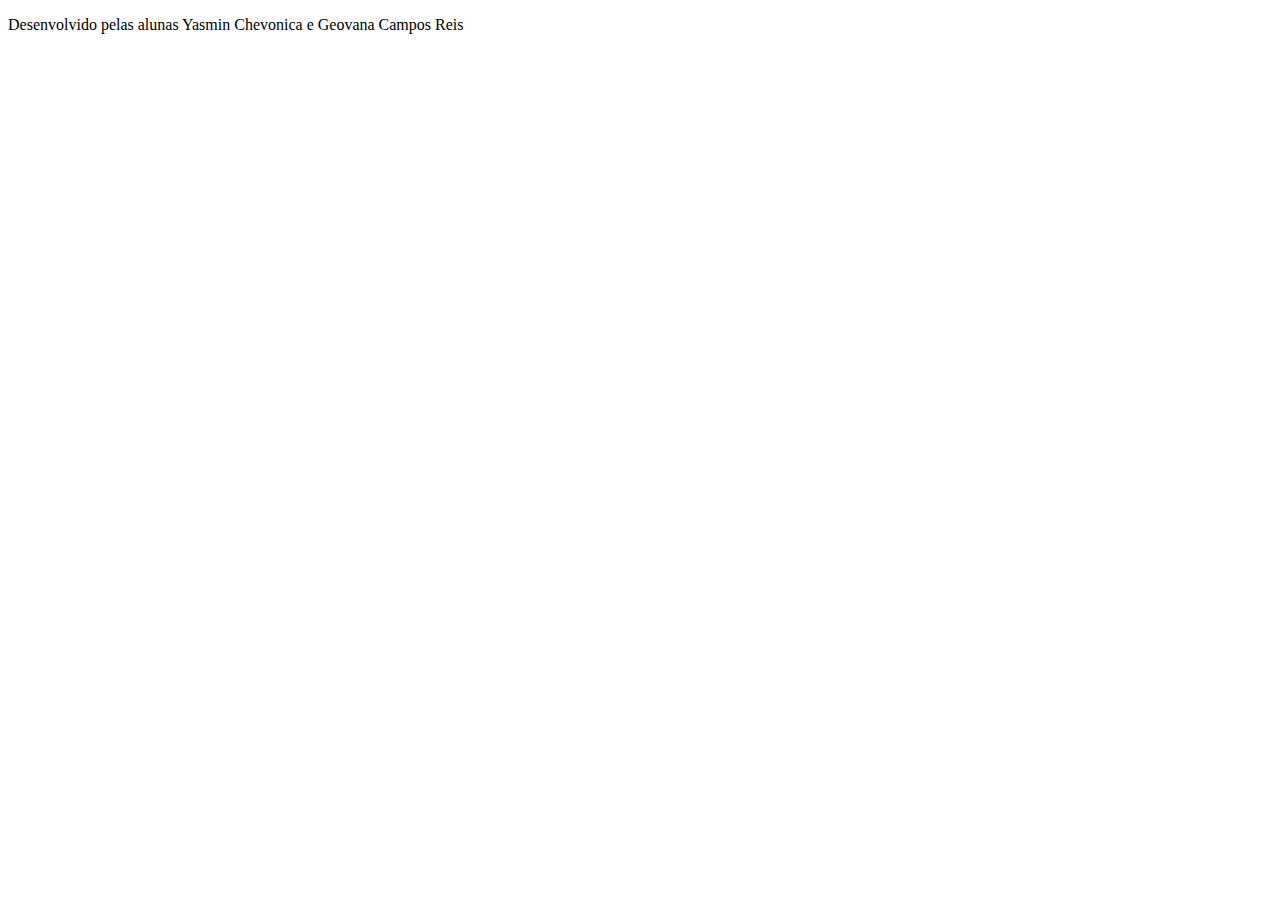
==== index.html @ 433d17b6 "h0" ====
<!DOCTYPE html>
<html lang="pt-br">
<head>
    <meta charset="UTF-8">
    <meta name="viewport" content="width=., initial-scale=1.0">
    <link rel="stylesheet" href="style.css">
    <title>Document</title>
</head>
<body>
    <section id="container">

    </section>
    <footer>
<p>Desenvolvido pelas alunas Yasmin Chevonica e Geovana Campos Reis </p>
    </footer>
</body>
</html>
---- style.css ----
:root{
        --fundo:#A52A2A;
        --cor-frente:#FF7F50;
        --cor-verso:#8B008B;
        --destaque:#4B0082;
        
    }
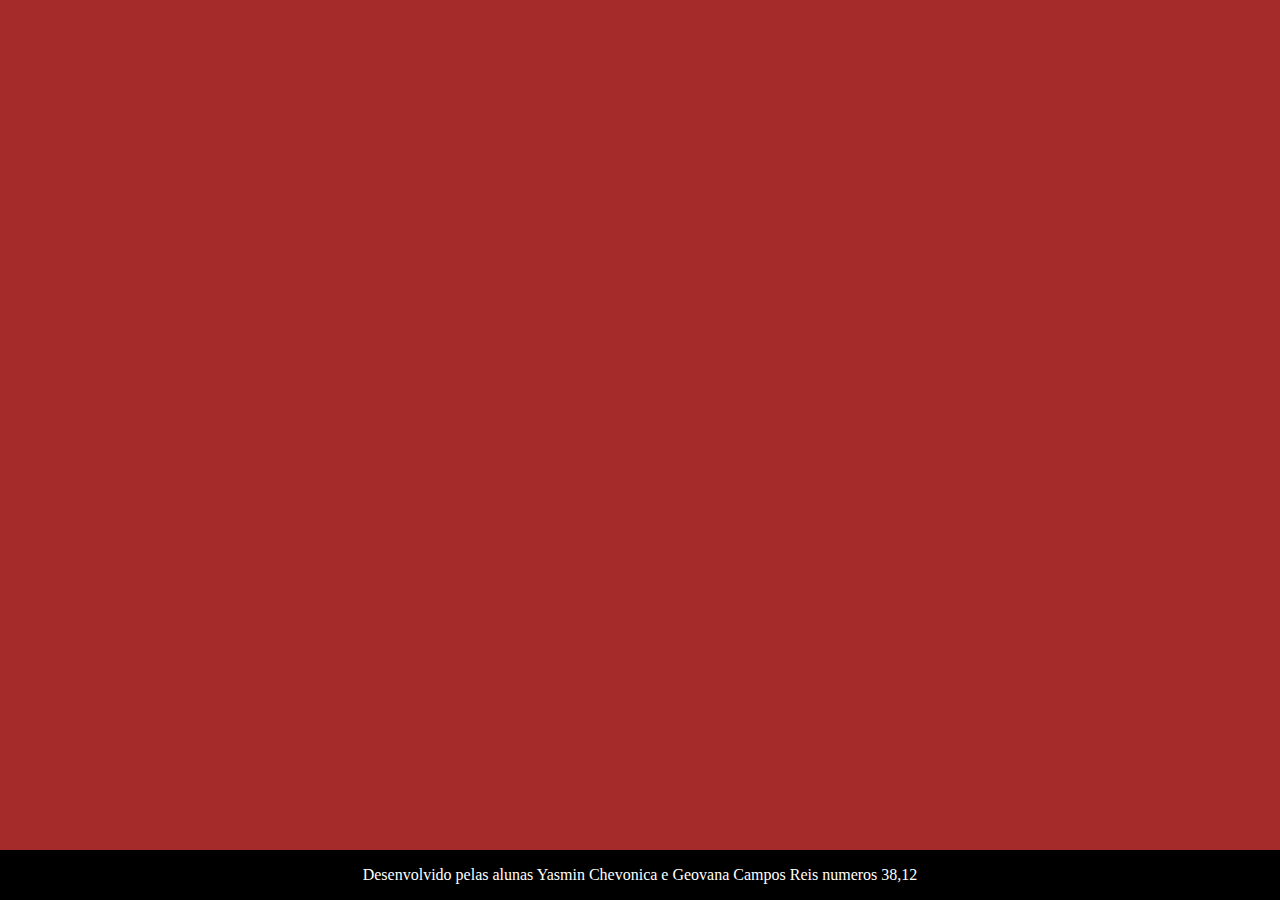
==== commit 051cb3ed: "d" ====
--- a/index.html
+++ b/index.html
@@ -11,7 +11,7 @@
 
     </section>
     <footer>
-<p>Desenvolvido pelas alunas Yasmin Chevonica e Geovana Campos Reis </p>
+<p>Desenvolvido pelas alunas Yasmin Chevonica e Geovana Campos Reis numeros 38,12</p>
     </footer>
 </body>
 </html>
--- a/style.css
+++ b/style.css
@@ -3,5 +3,22 @@
         --cor-frente:#FF7F50;
         --cor-verso:#8B008B;
         --destaque:#4B0082;
-        
+        --preto:#000000;
+        --branco:#ffffff;
+
+
     }
+
+body{
+background-color: var(--fundo);
+margin: 0;
+}
+
+footer{
+position:fixed;
+bottom:0;
+background-color:var(--preto);
+color:var(--branco);
+width:100% ;
+text-align: center;
+}
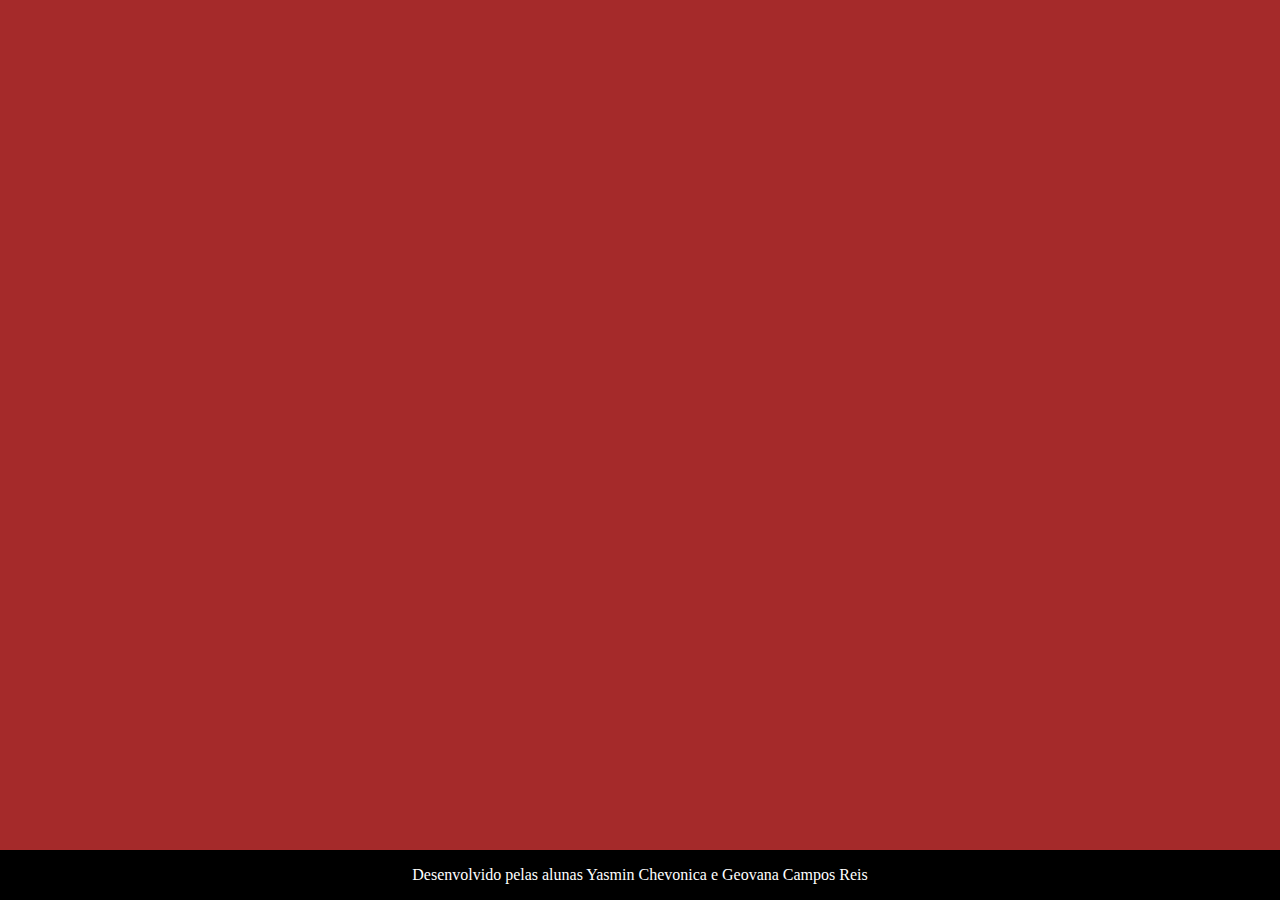
==== commit d12f3d98: "d" ====
--- a/index.html
+++ b/index.html
@@ -11,7 +11,7 @@
 
     </section>
     <footer>
-<p>Desenvolvido pelas alunas Yasmin Chevonica e Geovana Campos Reis numeros 38,12</p>
+<p>Desenvolvido pelas alunas Yasmin Chevonica e Geovana Campos Reis</p>
     </footer>
 </body>
 </html>
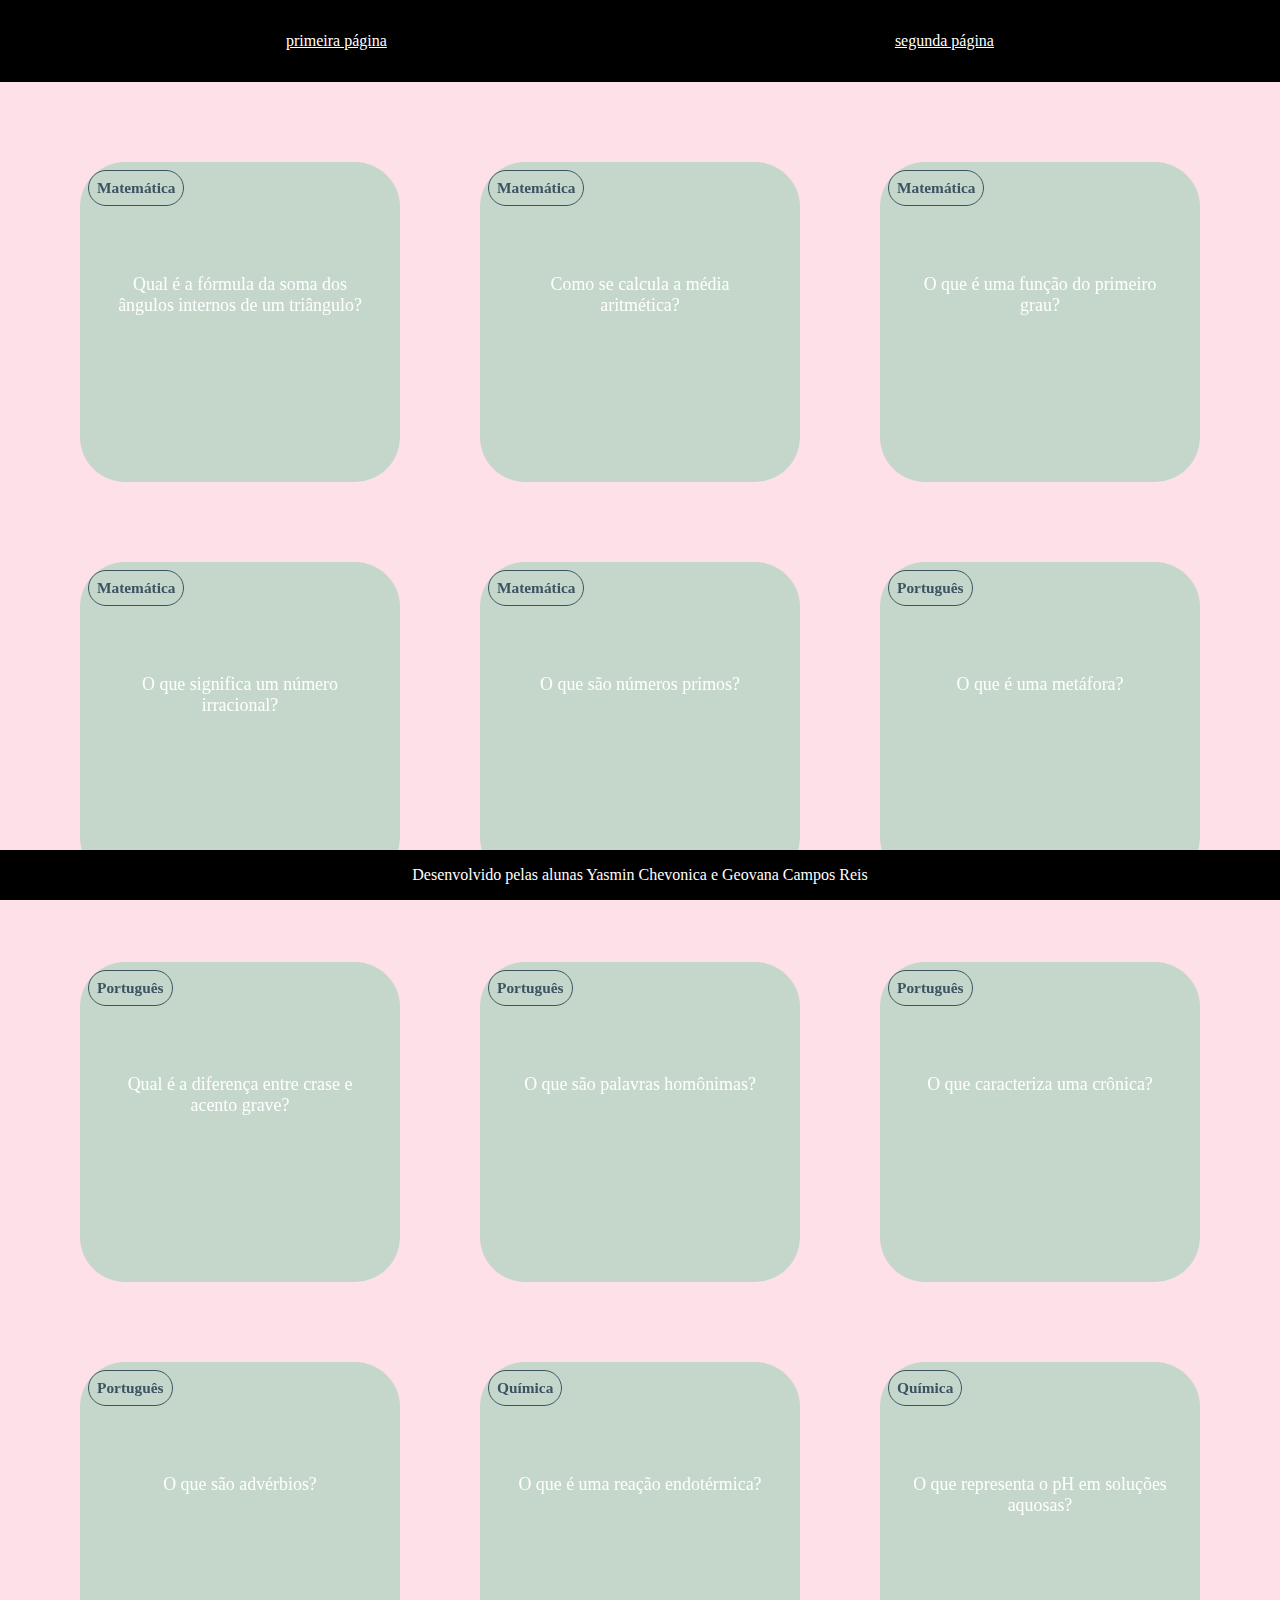
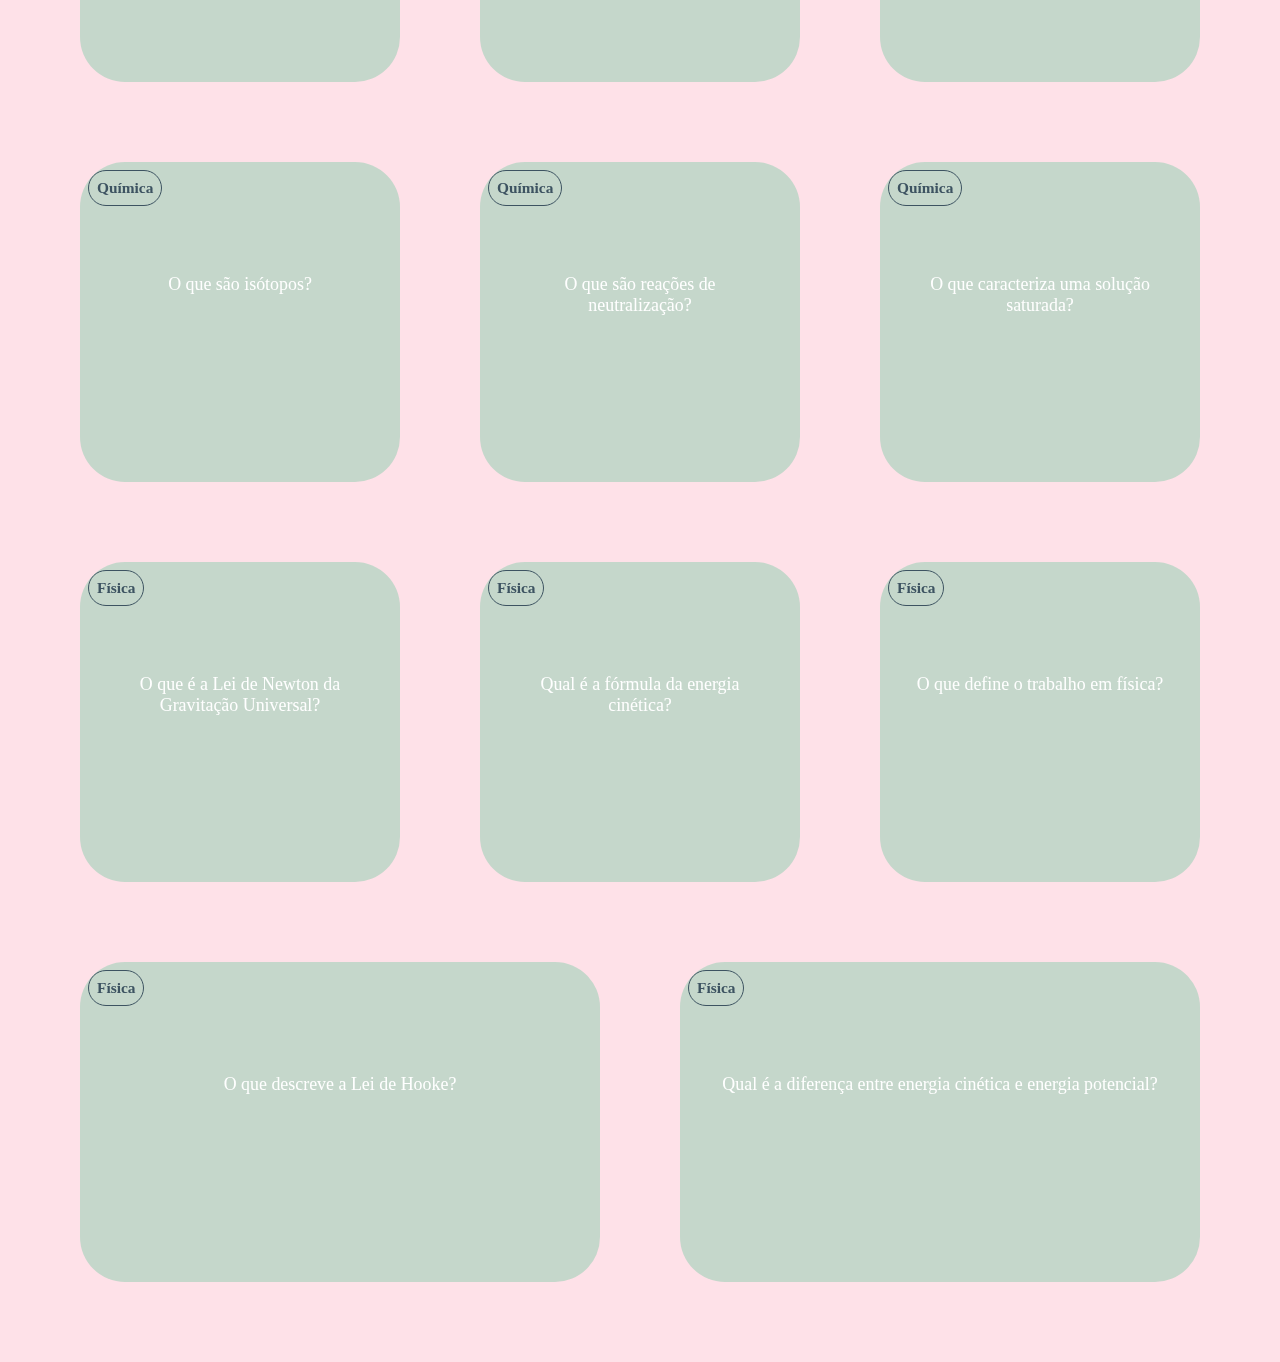
==== commit 1713aa62: "htjm" ====
--- a/index.html
+++ b/index.html
@@ -7,11 +7,19 @@
     <title>Document</title>
 </head>
 <body>
+    <header>
+        <a href="index.html">primeira página</a>
+        <a href="2.html">segunda página</a>
+    </header>
     <section id="container">
 
     </section>
     <footer>
 <p>Desenvolvido pelas alunas Yasmin Chevonica e Geovana Campos Reis</p>
     </footer>
+    <script src="main.js"></script>
+    <script src="perguntas.js"></script>
 </body>
 </html>
+
+
--- a/style.css
+++ b/style.css
@@ -1,8 +1,8 @@
     :root{
-        --fundo:#A52A2A;
-        --cor-frente:#FF7F50;
-        --cor-verso:#8B008B;
-        --destaque:#4B0082;
+        --fundo:#fee1e8;
+        --cor-frente:#c5d7cb;
+        --cor-verso:#efc5b9;
+        --destaque:#3d5361;
         --preto:#000000;
         --branco:#ffffff;
 
@@ -14,6 +14,17 @@
 margin: 0;
 }
 
+header{
+    background-color: var(--preto);
+    display: flex;
+    justify-content: space-around;
+    padding: 2rem;
+}
+
+header a{
+    color: var(--branco);
+}
+
 footer{
 position:fixed;
 bottom:0;
@@ -22,3 +33,67 @@
 width:100% ;
 text-align: center;
 }
+
+#container{
+    padding: 4rem;
+    display: flex;
+    gap: 3rem;
+    flex-wrap: wrap;
+}
+
+.cartao{
+    flex-grow: 1;
+    flex-basis: calc(33% - 6rem);
+    height: 20rem;
+    margin: 1rem;
+}
+
+.conteudo-cartao{
+    background-color: var(--cor-frente);
+    height: 100%;
+    color: var(--branco);
+    text-align: center;
+    border-radius: 45px;
+    transform-style: preserve-3d;
+    transition: transform 300ms ease-in-out;
+}
+
+.conteudo-cartao h3{
+    border: 1px solid var(--destaque);
+    border-radius: 6rem;
+    color: var(--destaque);
+    padding: 0.5rem;
+    margin: 0.5rem;
+    position: absolute;
+    text-align: left;
+    font-size: 1.2vw;
+    backface-visibility: hidden;
+}
+.conteudo-cartao p{
+    margin-top: 5rem;
+    padding: 2rem;
+    font-size: 1.4vw;
+}
+
+.pergunta-cartao{
+    font-weight: 500;
+}
+.resposta-cartao{
+    font-weight: 700;
+    color: var(--destaque);
+    background-color: var(--cor-verso);
+    border: 2px solid var(--destaque);
+    transform: rotateY(180deg);
+    border-radius: 45px;
+}
+
+.cartao.active .conteudo-cartao{
+    transform: rotateY(180deg);
+}
+
+.pergunta-cartao, .resposta-cartao{
+    backface-visibility: hidden;
+    position: absolute;
+    height: 100%;
+    width: 100%;
+}